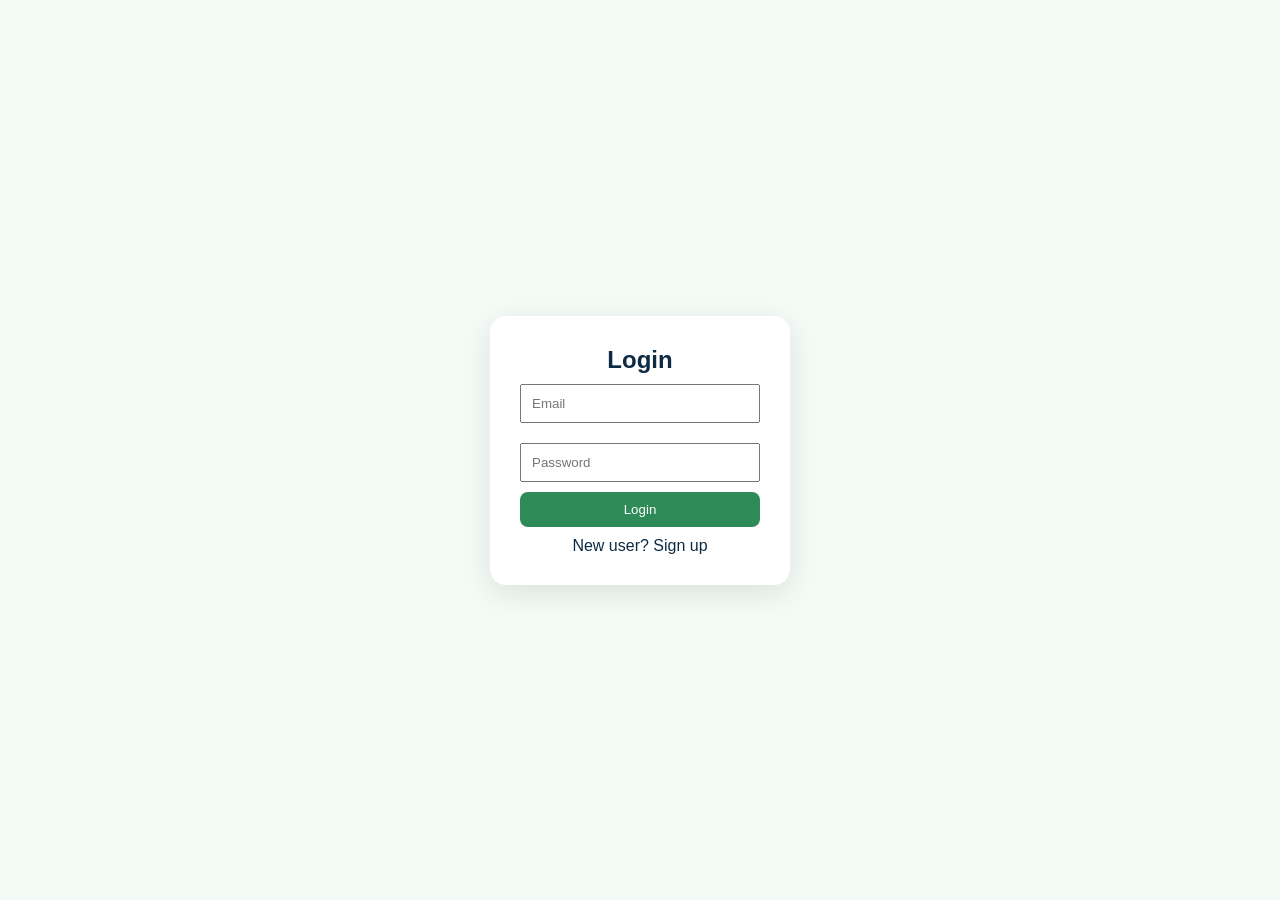
==== login.html @ f2ab71ea "Add files via upload" ====
<!DOCTYPE html>
<html>
<head>
  <title>Login - Clean India</title>
  <link rel="stylesheet" href="style.css">
</head>
<body style="display:flex;align-items:center;justify-content:center;height:100vh;background:#f4faf6;">

<div style="background:white;padding:30px;border-radius:16px;box-shadow:0 8px 30px rgba(0,0,0,0.1);width:300px;">
  <h2 style="text-align:center;">Login</h2>

  <input type="email" placeholder="Email" style="width:100%;padding:10px;margin:10px 0;">
  <input type="password" placeholder="Password" style="width:100%;padding:10px;margin:10px 0;">

  <button style="width:100%;padding:10px;background:#2e8b57;color:white;border:none;border-radius:8px;">
    Login
  </button>

  <p style="text-align:center;margin-top:10px;">New user? Sign up</p>
</div>

</body>
</html>
---- style.css ----
/* ─────────────────────────────────────────
   CLEAN INDIA — style.css
   ───────────────────────────────────────── */

/* ── Google Fonts loaded in HTML ── */

/* ── CSS Variables (your color palette) ── */
:root {
  --green-dark:   #1a6b3a;
  --green-mid:    #2e8b57;
  --green-bright: #3cb371;
  --green-light:  #d4edda;
  --navy:         #0d2b45;
  --white:        #ffffff;
  --off-white:    #f4faf6;
  --gray-light:   #f0f0f0;
  --gray-text:    #555555;
  --gold:         #f5a623;
  --orange:       #e67e22;
  --blue:         #2980b9;
  --shadow:       0 4px 24px rgba(0,0,0,0.10);
  --shadow-lg:    0 8px 40px rgba(0,0,0,0.15);
  --radius:       14px;
  --radius-lg:    24px;
  --transition:   0.3s ease;
}

/* ── RESET & BASE ── */
*, *::before, *::after { box-sizing: border-box; margin: 0; padding: 0; }

html { scroll-behavior: smooth; }

body {
  font-family: 'Nunito', sans-serif;
  background: var(--white);
  color: var(--navy);
  overflow-x: hidden;
}

a { text-decoration: none; color: inherit; }
ul { list-style: none; }
img { max-width: 100%; display: block; }

.container {
  max-width: 1200px;
  margin: 0 auto;
  padding: 0 24px;
}

.green-text { color: var(--green-mid); }

/* ─────────────────────────────────────────
   NAVBAR
   ───────────────────────────────────────── */
.navbar {
  position: sticky;
  top: 0;
  z-index: 1000;
  background: rgba(255,255,255,0.97);
  backdrop-filter: blur(10px);
  box-shadow: 0 2px 12px rgba(0,0,0,0.07);
}

.nav-container {
  max-width: 1200px;
  margin: 0 auto;
  padding: 0 24px;
  display: flex;
  align-items: center;
  justify-content: space-between;
  height: 72px;
  gap: 24px;
}

/* Logo */
.logo {
  display: flex;
  align-items: center;
  gap: 10px;
  flex-shrink: 0;
}

.logo-icon {
  width: 46px; height: 46px;
  background: linear-gradient(135deg, var(--green-dark), var(--green-bright));
  border-radius: 12px;
  display: flex; align-items: center; justify-content: center;
  color: white; font-size: 1.2rem;
}

.logo-text {
  display: flex;
  flex-direction: column;
  line-height: 1.1;
}

.logo-clean {
  font-family: 'Poppins', sans-serif;
  font-weight: 800;
  font-size: 1.15rem;
  color: var(--navy);
  letter-spacing: 2px;
}

.logo-india {
  font-family: 'Poppins', sans-serif;
  font-weight: 800;
  font-size: 1.15rem;
  color: var(--green-mid);
  letter-spacing: 2px;
}

.logo-text small {
  font-size: 0.6rem;
  color: var(--gray-text);
  font-weight: 500;
}

/* Nav Links */
.nav-links {
  display: flex;
  align-items: center;
  gap: 4px;
  flex: 1;
  justify-content: center;
}

.nav-links a {
  font-weight: 600;
  font-size: 0.9rem;
  padding: 6px 12px;
  border-radius: 8px;
  color: var(--navy);
  transition: var(--transition);
}

.nav-links a:hover,
.nav-links a.active {
  color: var(--green-mid);
  background: var(--green-light);
}

/* Login Button */
.btn-login {
  background: var(--green-mid);
  color: white;
  padding: 10px 22px;
  border-radius: 10px;
  font-weight: 700;
  font-size: 0.9rem;
  transition: var(--transition);
  white-space: nowrap;
  flex-shrink: 0;
}
.btn-login:hover {
  background: var(--green-dark);
  transform: translateY(-1px);
  box-shadow: 0 4px 14px rgba(46,139,87,0.3);
}

/* Hamburger */
.hamburger {
  display: none;
  flex-direction: column;
  gap: 5px;
  background: none;
  border: none;
  cursor: pointer;
  padding: 4px;
}
.hamburger span {
  width: 24px; height: 2.5px;
  background: var(--navy);
  border-radius: 4px;
  transition: var(--transition);
  display: block;
}

/* ─────────────────────────────────────────
   HERO SECTION
   ───────────────────────────────────────── */
.hero {
  background: linear-gradient(160deg, #f4faf6 0%, #e8f5ee 60%, #d4edda 100%);
  padding: 60px 0 0;
  overflow: hidden;
}

.hero-content {
  max-width: 1200px;
  margin: 0 auto;
  padding: 0 24px;
  display: grid;
  grid-template-columns: 1fr 1fr;
  gap: 40px;
  align-items: center;
  min-height: 560px;
}

/* Hero Text */
.hero-title {
  font-family: 'Poppins', sans-serif;
  font-size: clamp(2.2rem, 4vw, 3.4rem);
  font-weight: 800;
  color: var(--navy);
  line-height: 1.15;
  margin-bottom: 16px;
  animation: slideInLeft 0.7s ease both;
}

.hero-tagline {
  font-size: 1.1rem;
  margin-bottom: 12px;
  animation: slideInLeft 0.8s ease both;
}

.hero-desc {
  color: var(--gray-text);
  font-size: 0.97rem;
  line-height: 1.7;
  margin-bottom: 32px;
  max-width: 460px;
  animation: slideInLeft 0.9s ease both;
}

/* Report Button */
.btn-report {
  display: flex;
  align-items: center;
  gap: 16px;
  background: linear-gradient(135deg, var(--green-dark) 0%, var(--green-bright) 100%);
  color: white;
  border-radius: var(--radius);
  padding: 18px 24px;
  max-width: 380px;
  box-shadow: 0 6px 24px rgba(46,139,87,0.35);
  transition: var(--transition);
  margin-bottom: 36px;
  animation: slideInLeft 1s ease both;
}
.btn-report:hover {
  transform: translateY(-3px);
  box-shadow: 0 12px 32px rgba(46,139,87,0.45);
}

.btn-icon {
  width: 52px; height: 52px;
  background: rgba(255,255,255,0.2);
  border-radius: 12px;
  display: flex; align-items: center; justify-content: center;
  font-size: 1.4rem;
  flex-shrink: 0;
}

.btn-words {
  display: flex;
  flex-direction: column;
  gap: 2px;
}
.btn-words strong { font-size: 1rem; font-weight: 800; }
.btn-words small  { font-size: 0.8rem; opacity: 0.85; }

.btn-arrow {
  margin-left: auto;
  font-size: 1rem;
  opacity: 0.8;
}

/* Feature Pills */
.hero-features {
  display: flex;
  gap: 24px;
  flex-wrap: wrap;
  animation: slideInLeft 1.1s ease both;
}

.feature {
  display: flex;
  align-items: center;
  gap: 10px;
}

.feature i {
  font-size: 1.4rem;
  color: var(--green-mid);
}

.feature div { display: flex; flex-direction: column; }
.feature strong { font-size: 0.85rem; font-weight: 700; }
.feature small { font-size: 0.75rem; color: var(--gray-text); }

/* ── PHONE MOCKUP ── */
.hero-visual {
  display: flex;
  justify-content: center;
  align-items: center;
  position: relative;
  animation: slideInRight 0.8s ease both;
}

.hero-blob {
  position: absolute;
  width: 420px; height: 420px;
  background: radial-gradient(circle, rgba(60,179,113,0.25) 0%, transparent 70%);
  border-radius: 50%;
  z-index: 0;
}

.phone-mockup {
  position: relative;
  z-index: 2;
}

.phone-frame {
  width: 240px;
  background: #1a1a2e;
  border-radius: 36px;
  padding: 12px;
  box-shadow: 0 30px 80px rgba(0,0,0,0.35), inset 0 0 0 2px #333;
  position: relative;
}

.phone-notch {
  position: absolute;
  top: 12px;
  left: 50%;
  transform: translateX(-50%);
  width: 80px; height: 20px;
  background: #1a1a2e;
  border-radius: 0 0 14px 14px;
  z-index: 5;
}

.phone-screen {
  background: linear-gradient(160deg, #1a3a28, #2e6b45);
  border-radius: 26px;
  overflow: hidden;
  height: 380px;
}

.screen-content {
  width: 100%; height: 100%;
  position: relative;
  display: flex;
  align-items: center;
  justify-content: center;
}

/* Camera corners */
.camera-corners {
  position: absolute;
  inset: 16px;
}
.camera-corners span {
  position: absolute;
  width: 20px; height: 20px;
  border-color: rgba(255,255,255,0.7);
  border-style: solid;
}
.camera-corners span:nth-child(1) { top:0; left:0;  border-width: 2px 0 0 2px; }
.camera-corners span:nth-child(2) { top:0; right:0; border-width: 2px 2px 0 0; }
.camera-corners span:nth-child(3) { bottom:0; left:0; border-width: 0 0 2px 2px; }
.camera-corners span:nth-child(4) { bottom:0; right:0; border-width: 0 2px 2px 0; }

.garbage-scene {
  display: flex;
  flex-direction: column;
  align-items: center;
  gap: 12px;
}

.person-icon {
  font-size: 3rem;
  color: rgba(255,255,255,0.8);
  animation: walk 2s ease-in-out infinite alternate;
}

.trash-icons {
  display: flex;
  gap: 14px;
  color: rgba(255,200,100,0.9);
  font-size: 1.4rem;
}

.phone-badge {
  position: absolute;
  bottom: -10px;
  left: -40px;
  background: white;
  border-radius: 50px;
  padding: 10px 18px;
  display: flex;
  align-items: center;
  gap: 10px;
  box-shadow: var(--shadow-lg);
  font-size: 0.82rem;
}
.phone-badge i { color: var(--green-mid); font-size: 1.2rem; }
.phone-badge div { display: flex; flex-direction: column; }
.phone-badge strong { font-weight: 800; color: var(--navy); }

/* Floating Leaves */
.floating-leaf {
  position: absolute;
  color: var(--green-bright);
  opacity: 0.35;
  animation: floatLeaf 4s ease-in-out infinite;
}
.leaf1 { top: 10%; right: 5%; font-size: 1.8rem; animation-delay: 0s; }
.leaf2 { bottom: 20%; left: 5%; font-size: 1.2rem; animation-delay: 1.5s; }

/* ── STATS BANNER ── */
.stats-banner {
  background: var(--green-dark);
  color: white;
  display: flex;
  justify-content: space-around;
  align-items: center;
  flex-wrap: wrap;
  gap: 0;
  padding: 16px 24px;
  margin-top: 60px;
}

.stats-banner .stat {
  display: flex;
  align-items: center;
  gap: 8px;
  font-size: 0.82rem;
  font-weight: 600;
  padding: 6px 16px;
  opacity: 0.9;
}
.stats-banner .stat i { color: var(--green-bright); font-size: 1rem; }
.stats-banner .quote { font-style: italic; opacity: 0.75; }

/* ─────────────────────────────────────────
   TOGETHER SECTION
   ───────────────────────────────────────── */
.together-section {
  text-align: center;
  padding: 50px 24px 30px;
  background: var(--white);
}

.together-section h2 {
  font-family: 'Poppins', sans-serif;
  font-size: clamp(1.5rem, 3vw, 2rem);
  font-weight: 700;
  color: var(--navy);
  margin: 12px 0 8px;
}

.together-section p {
  color: var(--gray-text);
  font-size: 0.97rem;
}

.divider-line {
  width: 80px;
  height: 3px;
  background: var(--green-mid);
  border-radius: 2px;
  margin: 0 auto;
}

/* ─────────────────────────────────────────
   HOW IT WORKS
   ───────────────────────────────────────── */
.how-it-works {
  background: var(--off-white);
  padding: 50px 0 60px;
}

.how-it-works .container {
  display: grid;
  grid-template-columns: 1.4fr 1fr;
  gap: 48px;
  align-items: start;
}

.section-title {
  font-family: 'Poppins', sans-serif;
  font-size: 1.6rem;
  font-weight: 800;
  margin-bottom: 28px;
}

/* Steps */
.steps { display: flex; flex-direction: column; gap: 20px; }

.step {
  display: flex;
  align-items: center;
  gap: 14px;
  background: white;
  border-radius: var(--radius);
  padding: 18px 20px;
  box-shadow: var(--shadow);
  transition: var(--transition);
}
.step:hover {
  transform: translateX(6px);
  box-shadow: var(--shadow-lg);
}

.step-icon {
  width: 52px; height: 52px;
  background: linear-gradient(135deg, var(--green-dark), var(--green-bright));
  border-radius: 14px;
  display: flex; align-items: center; justify-content: center;
  color: white;
  font-size: 1.2rem;
  flex-shrink: 0;
}

.step-arrow { color: var(--green-bright); flex-shrink: 0; }

.step-text strong { font-size: 0.95rem; font-weight: 800; display: block; margin-bottom: 4px; }
.step-text p { font-size: 0.82rem; color: var(--gray-text); }

/* Rewards Card */
.rewards-card {
  background: white;
  border-radius: var(--radius-lg);
  padding: 32px 28px;
  box-shadow: var(--shadow-lg);
  border: 2px solid var(--green-light);
}

.rewards-card h3 {
  font-family: 'Poppins', sans-serif;
  font-size: 1.15rem;
  font-weight: 800;
  text-align: center;
  margin-bottom: 24px;
}

.reward-items {
  display: grid;
  grid-template-columns: 1fr 1fr;
  gap: 16px;
  margin-bottom: 24px;
}

.reward-item {
  display: flex;
  flex-direction: column;
  align-items: center;
  gap: 8px;
  text-align: center;
}

.reward-icon {
  width: 54px; height: 54px;
  border-radius: 50%;
  display: flex; align-items: center; justify-content: center;
  font-size: 1.4rem;
}
.reward-icon.gold   { background: #fff8e1; color: var(--gold); }
.reward-icon.green  { background: var(--green-light); color: var(--green-mid); }
.reward-icon.orange { background: #fef0e6; color: var(--orange); }
.reward-icon.blue   { background: #e8f4fd; color: var(--blue); }

.reward-item span { font-size: 0.78rem; font-weight: 700; color: var(--navy); }

.reward-tagline {
  text-align: center;
  color: var(--navy);
  font-size: 0.9rem;
  border-top: 1px solid var(--green-light);
  padding-top: 16px;
}

/* ─────────────────────────────────────────
   LEADERBOARD
   ───────────────────────────────────────── */
.leaderboard-section {
  background: var(--white);
  padding: 60px 0;
}

.leaderboard-section h2 {
  font-family: 'Poppins', sans-serif;
  font-size: clamp(1.5rem, 3vw, 2rem);
  font-weight: 800;
  text-align: center;
  margin-bottom: 8px;
}

.section-sub {
  text-align: center;
  color: var(--gray-text);
  margin-bottom: 36px;
}

.leaderboard-table {
  border-radius: var(--radius-lg);
  overflow: hidden;
  box-shadow: var(--shadow-lg);
}

.lb-header {
  display: grid;
  grid-template-columns: 100px 1fr 1fr 100px 120px;
  background: var(--navy);
  color: white;
  padding: 14px 24px;
  font-weight: 700;
  font-size: 0.85rem;
  gap: 8px;
}

.lb-row {
  display: grid;
  grid-template-columns: 100px 1fr 1fr 100px 120px;
  padding: 16px 24px;
  gap: 8px;
  background: white;
  border-bottom: 1px solid var(--gray-light);
  font-size: 0.9rem;
  font-weight: 600;
  transition: var(--transition);
  align-items: center;
}
.lb-row:hover { background: var(--green-light); }
.lb-row .rank { font-weight: 800; }
.gold-row   { background: #fffde7; }
.silver-row { background: #f5f5f5; }
.bronze-row { background: #fff3e0; }

/* ─────────────────────────────────────────
   ABOUT
   ───────────────────────────────────────── */
.about-section {
  background: linear-gradient(135deg, var(--green-dark) 0%, var(--navy) 100%);
  padding: 60px 0;
  color: white;
}

.about-grid {
  display: grid;
  grid-template-columns: 1fr 1fr;
  gap: 60px;
  align-items: center;
}

.about-text h2 {
  font-family: 'Poppins', sans-serif;
  font-size: clamp(1.6rem, 3vw, 2.2rem);
  font-weight: 800;
  margin-bottom: 18px;
}
.about-text h2 .green-text { color: var(--green-bright); }

.about-text p {
  color: rgba(255,255,255,0.8);
  line-height: 1.75;
  margin-bottom: 14px;
  font-size: 0.95rem;
}

.btn-primary {
  display: inline-block;
  background: var(--green-bright);
  color: white;
  padding: 12px 28px;
  border-radius: 10px;
  font-weight: 700;
  margin-top: 8px;
  transition: var(--transition);
}
.btn-primary:hover {
  background: white;
  color: var(--green-dark);
  transform: translateY(-2px);
}

.about-stats {
  display: grid;
  grid-template-columns: 1fr 1fr;
  gap: 20px;
}

.stat-box {
  background: rgba(255,255,255,0.1);
  border-radius: var(--radius);
  padding: 24px;
  text-align: center;
  border: 1px solid rgba(255,255,255,0.15);
  backdrop-filter: blur(4px);
  transition: var(--transition);
}
.stat-box:hover {
  background: rgba(255,255,255,0.18);
  transform: translateY(-4px);
}
.stat-box h3 {
  font-size: 2rem;
  font-weight: 900;
  color: var(--green-bright);
  margin-bottom: 4px;
}
.stat-box p { font-size: 0.85rem; color: rgba(255,255,255,0.75); }

/* ─────────────────────────────────────────
   FOOTER
   ───────────────────────────────────────── */
.footer {
  background: var(--navy);
  color: rgba(255,255,255,0.75);
  padding: 50px 0 0;
}

.footer-grid {
  display: grid;
  grid-template-columns: 2fr 1fr 1fr 1fr;
  gap: 40px;
  padding-bottom: 40px;
}

.footer-brand .logo { margin-bottom: 14px; }
.footer-brand p { font-size: 0.85rem; line-height: 1.6; margin-bottom: 16px; }

.social-links { display: flex; gap: 12px; }
.social-links a {
  width: 36px; height: 36px;
  background: rgba(255,255,255,0.1);
  border-radius: 8px;
  display: flex; align-items: center; justify-content: center;
  color: white;
  font-size: 0.9rem;
  transition: var(--transition);
}
.social-links a:hover { background: var(--green-mid); }

.footer-links h4,
.footer-contact h4 {
  color: white;
  font-size: 0.95rem;
  font-weight: 800;
  margin-bottom: 14px;
}

.footer-links ul li { margin-bottom: 8px; }
.footer-links a {
  font-size: 0.85rem;
  transition: var(--transition);
}
.footer-links a:hover { color: var(--green-bright); }

.footer-contact p {
  font-size: 0.85rem;
  margin-bottom: 8px;
  display: flex; align-items: center; gap: 8px;
}
.footer-contact i { color: var(--green-bright); width: 16px; }

.footer-bottom {
  border-top: 1px solid rgba(255,255,255,0.1);
  padding: 18px 24px;
  text-align: center;
  font-size: 0.82rem;
  max-width: 1200px;
  margin: 0 auto;
}

/* ─────────────────────────────────────────
   ANIMATIONS
   ───────────────────────────────────────── */
@keyframes slideInLeft {
  from { opacity: 0; transform: translateX(-40px); }
  to   { opacity: 1; transform: translateX(0); }
}

@keyframes slideInRight {
  from { opacity: 0; transform: translateX(40px); }
  to   { opacity: 1; transform: translateX(0); }
}

@keyframes floatLeaf {
  0%, 100% { transform: translateY(0) rotate(0deg); }
  50%       { transform: translateY(-18px) rotate(15deg); }
}

@keyframes walk {
  from { transform: translateX(-10px); }
  to   { transform: translateX(10px); }
}

/* ─────────────────────────────────────────
   RESPONSIVE — TABLET
   ───────────────────────────────────────── */
@media (max-width: 900px) {
  .nav-links { display: none; flex-direction: column; gap: 4px; }
  .nav-links.open {
    display: flex;
    position: absolute;
    top: 72px; left: 0; right: 0;
    background: white;
    padding: 16px 24px;
    box-shadow: 0 8px 24px rgba(0,0,0,0.1);
    z-index: 999;
  }
  .hamburger { display: flex; }
  .btn-login { display: none; }

  .hero-content {
    grid-template-columns: 1fr;
    text-align: center;
    padding-top: 20px;
  }
  .hero-visual { order: -1; }
  .hero-desc { margin: 0 auto 28px; }
  .btn-report { margin: 0 auto 32px; }
  .hero-features { justify-content: center; }

  .how-it-works .container { grid-template-columns: 1fr; }
  .about-grid { grid-template-columns: 1fr; }
  .footer-grid { grid-template-columns: 1fr 1fr; }
}

/* ─────────────────────────────────────────
   RESPONSIVE — MOBILE
   ───────────────────────────────────────── */
@media (max-width: 600px) {
  .stats-banner { flex-direction: column; gap: 4px; }
  .lb-header, .lb-row { grid-template-columns: 60px 1fr 80px 90px; font-size: 0.78rem; padding: 12px 16px; }
  .lb-header span:nth-child(3),
  .lb-row   span:nth-child(3) { display: none; }
  .footer-grid { grid-template-columns: 1fr; }
  .about-stats { grid-template-columns: 1fr 1fr; }
  .phone-frame { width: 190px; }
  .phone-screen { height: 300px; }
}
/* CITY SECTION */
.city-section {
  padding: 60px 0;
  background: #f4faf6;
  text-align: center;
}

.city-section h2 {
  font-family: 'Poppins';
  font-weight: 800;
  margin-bottom: 10px;
}

.city-grid {
  display: grid;
  grid-template-columns: repeat(auto-fit, minmax(220px, 1fr));
  gap: 20px;
  margin-top: 30px;
}

.city-card {
  border-radius: 16px;
  overflow: hidden;
  cursor: pointer;
  box-shadow: var(--shadow);
  transition: 0.3s;
}

.city-card:hover {
  transform: translateY(-6px);
}

.city-card img {
  width: 100%;
  height: 160px;
  object-fit: cover;
}

.city-card span {
  display: block;
  padding: 12px;
  font-weight: 700;
}
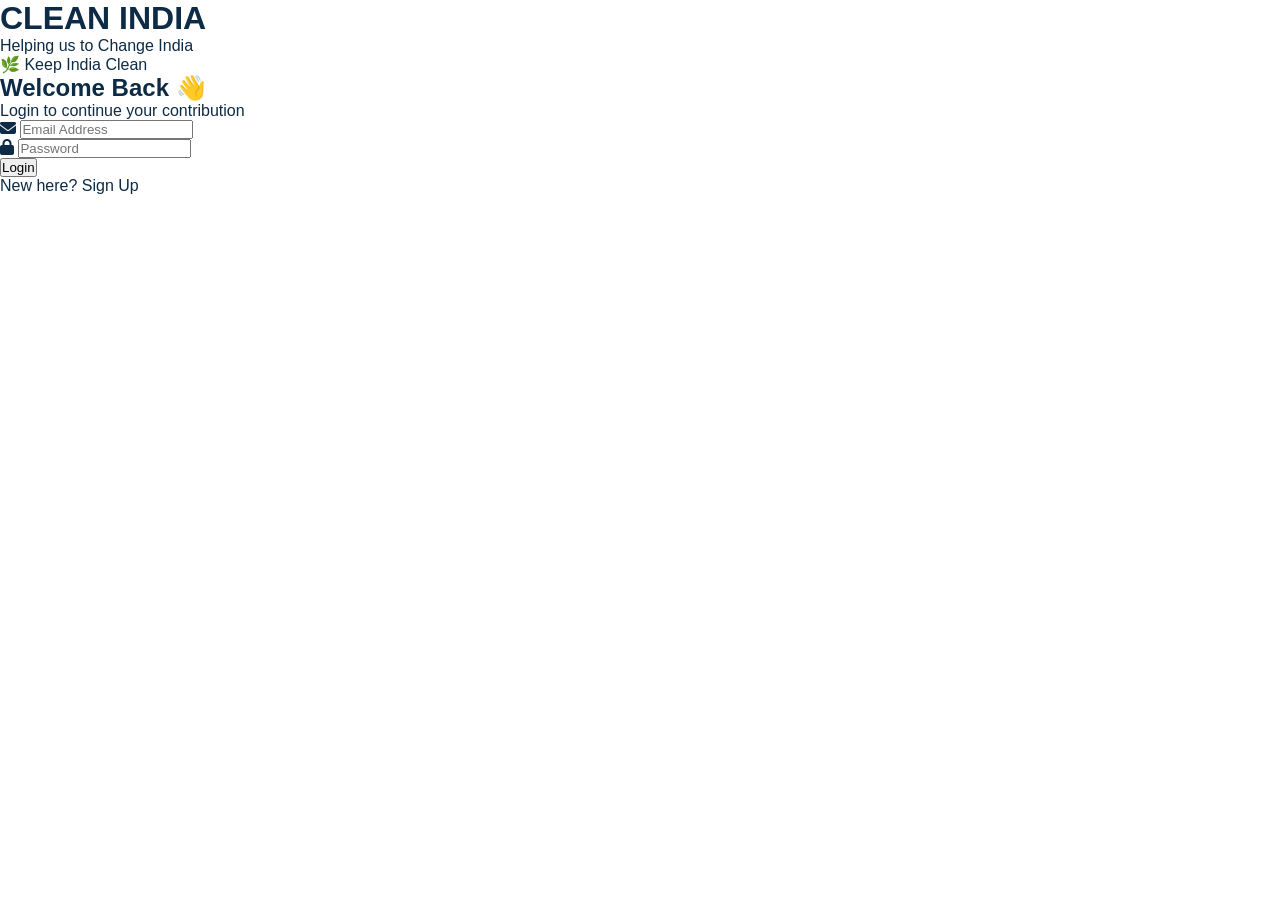
==== commit 03aaf033: "Revamp login.html with new layout and styles Updated the login page layout and styles for better use" ====
--- a/login.html
+++ b/login.html
@@ -1,23 +1,55 @@
 <!DOCTYPE html>
-<html>
+<html lang="en">
 <head>
+  <meta charset="UTF-8">
+  <meta name="viewport" content="width=device-width, initial-scale=1.0">
   <title>Login - Clean India</title>
+
   <link rel="stylesheet" href="style.css">
+  <link href="https://fonts.googleapis.com/css2?family=Poppins:wght@400;600;800&display=swap" rel="stylesheet">
+  <link rel="stylesheet" href="https://cdnjs.cloudflare.com/ajax/libs/font-awesome/6.5.0/css/all.min.css">
+
 </head>
-<body style="display:flex;align-items:center;justify-content:center;height:100vh;background:#f4faf6;">
 
-<div style="background:white;padding:30px;border-radius:16px;box-shadow:0 8px 30px rgba(0,0,0,0.1);width:300px;">
-  <h2 style="text-align:center;">Login</h2>
+<body class="login-body">
 
-  <input type="email" placeholder="Email" style="width:100%;padding:10px;margin:10px 0;">
-  <input type="password" placeholder="Password" style="width:100%;padding:10px;margin:10px 0;">
+  <div class="login-container">
 
-  <button style="width:100%;padding:10px;background:#2e8b57;color:white;border:none;border-radius:8px;">
-    Login
-  </button>
+    <!-- LEFT SIDE -->
+    <div class="login-left">
+      <h1>CLEAN INDIA</h1>
+      <p>Helping us to Change India</p>
 
-  <p style="text-align:center;margin-top:10px;">New user? Sign up</p>
-</div>
+      <div class="login-visual">
+        🌿 Keep India Clean  
+      </div>
+    </div>
+
+    <!-- RIGHT SIDE -->
+    <div class="login-right">
+
+      <h2>Welcome Back 👋</h2>
+      <p class="login-sub">Login to continue your contribution</p>
+
+      <div class="input-box">
+        <i class="fas fa-envelope"></i>
+        <input type="email" placeholder="Email Address">
+      </div>
+
+      <div class="input-box">
+        <i class="fas fa-lock"></i>
+        <input type="password" placeholder="Password">
+      </div>
+
+      <button class="login-btn">Login</button>
+
+      <p class="signup-text">
+        New here? <span>Sign Up</span>
+      </p>
+
+    </div>
+
+  </div>
 
 </body>
-</html>+</html>
